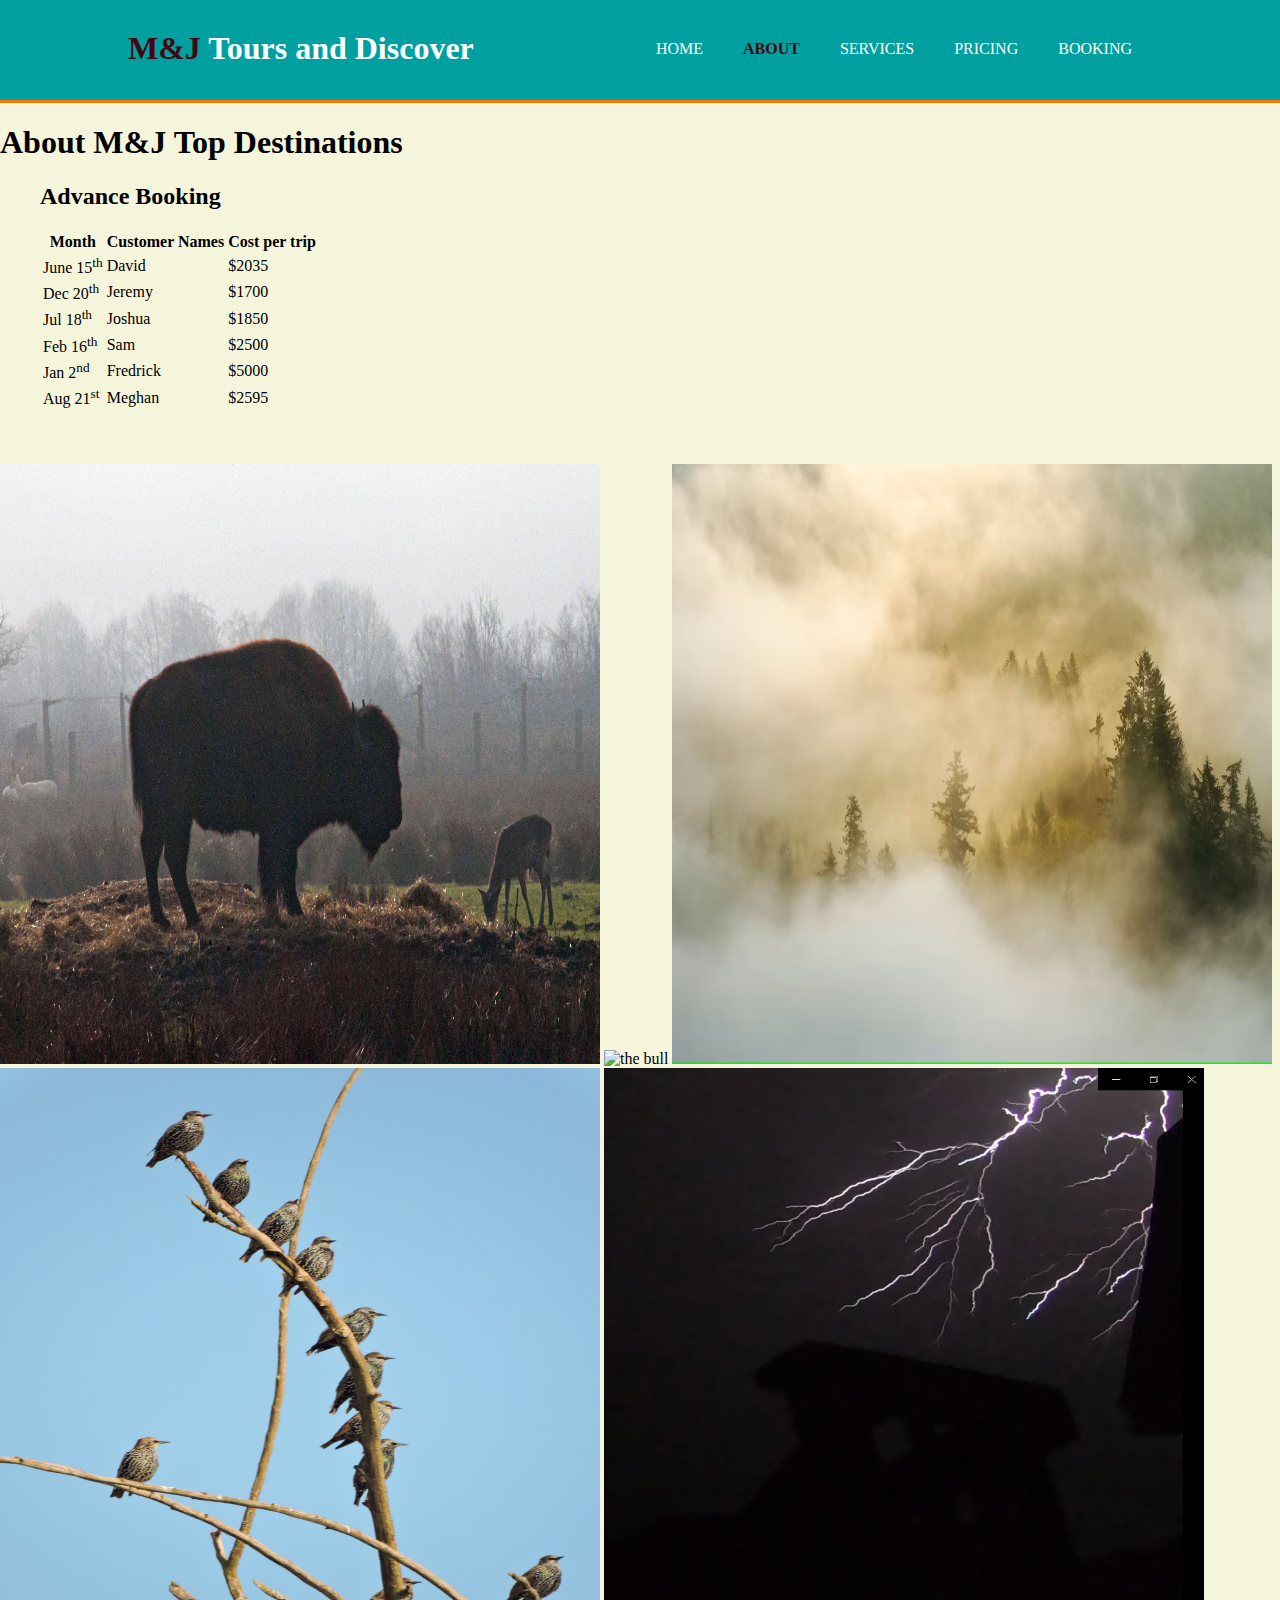
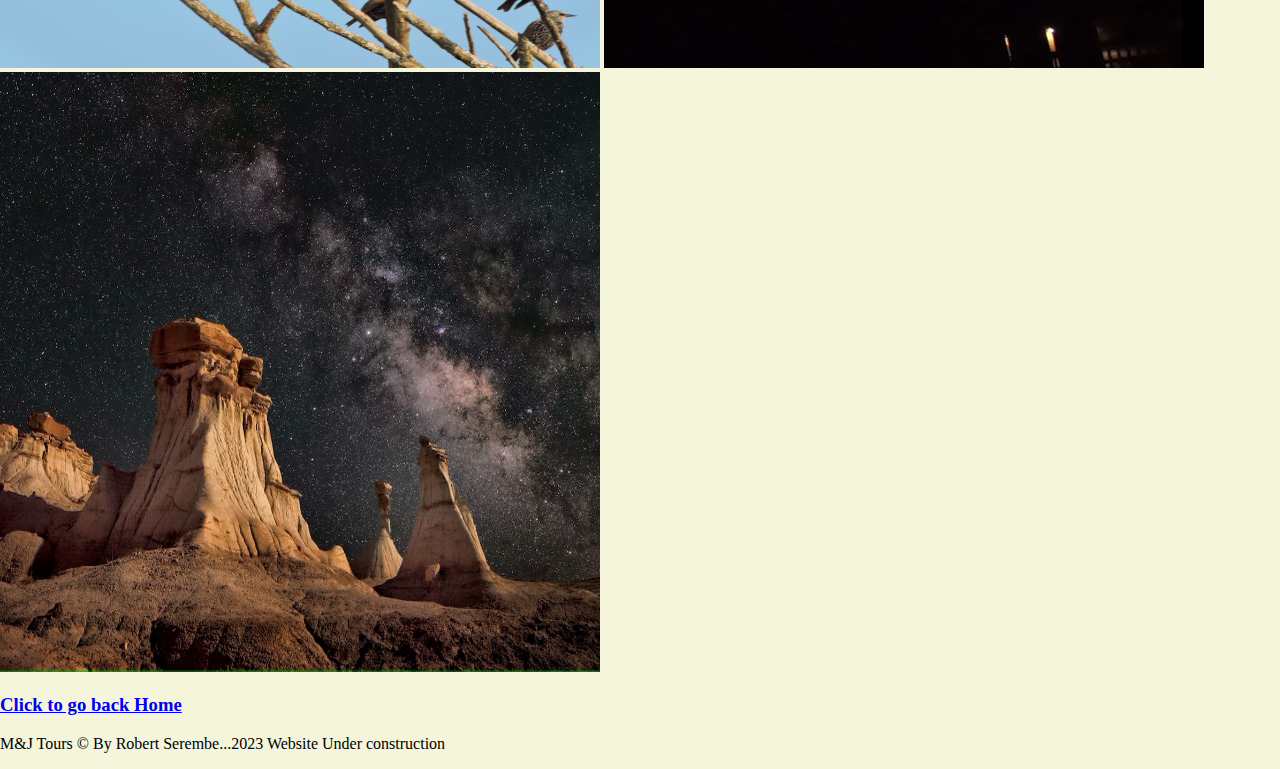
==== about.html @ 99696028 "Checking if my code is correct" ====
<!DOCTYPE html>
<html lang="en">

<head>
    <meta charset="UTF-8">
    <meta http-equiv="X-UA-Compatible" content="IE=edge">
    <meta name="viewport" content="width=device-width, initial-scale=1.0">
    <title>About </title>
    <link rel="stylesheet" href="styles.css">
    <link rel="stylesheet" href="styles.css">
    <link rel="icon" type="images/png" href="images/mj.png">
   
</head>

<body>
    <header>
        <div class="container">
            <div id="page">
                <h1><span class=" highlight">M&J</span> Tours and Discover</h1>
            </div>
            <nav>
                <ul>
                    <li><a href="index.html">Home</a></li>
                    <li class="current"><a href="about.html">About</a></li>
                    <li><a href="Services.html">Services</a></li>
                    <li><a href="Pricing.html">Pricing</a></li>
                    <li><a href=" Book With US">Booking</a></li>
                </ul>
            </nav>
        </div>
    </header>

    
    <section>

        <h1>About M&J Top Destinations </h1>
        <figure>
            <figcaption>
                <h2>Advance Booking</h2>
            </figcaption>
            <table>

                <thead>
                    <tr>
                        <th>Month</th>
                        <th>Customer Names</th>

                        <th>Cost per trip</th>
                    </tr>
                </thead>

                <tbody>
                    <tr>
                        <td>June 15<sup>th</sup></td>
                        <td>David </td>
                        <td class="cost">&#36;2035</td>
                    </tr>
                    <tr class="line">
                        <td>Dec 20<sup>th</sup></td>
                        <td>Jeremy</td>
                        <td class="cost">&#36;1700</td>
                    </tr>
                    <tr>

                        <td>Jul 18<sup>th</sup></td>
                        <td>Joshua</td>
                        <td class="cost">&#36;1850</td>
                    </tr>
                    <tr>
                        <td>Feb 16<sup>th</sup></td>
                        <td>Sam </td>
                        <td class="cost">&#36;2500</td>
                    </tr>
                    <tr>
                        <td>Jan 2<sup>nd</sup> </td>
                        <td>Fredrick</td>
                        <td class="cost">&#36;5000</td>
                    </tr>
                    <tr class="line">
                        <td>Aug 21<sup>st</sup> </td>
                        <td>Meghan</td>
                        <td class="cost">&#36;2595</td>
                    </tr>
                </tbody>
            </table>
        </figure>
    </section>


    <br>
    <br><img src="images/bull.jpg" alt="the bull" width="600" height="600">
    <img src="images/got.jpg" alt="the bull" width="600" height="600">
    <img src="images/clouds.jpg.jpg" alt="the bull" width="600" height="600"><br>
    <img src="images/birds.jpg" alt="the bull" width="600" height="600">
    <img src="images/lightning 19.JPG" alt="the bull" width="600" height="600">
    <img src="images/mt.jpg" alt="the bull" width="600" height="600">
    <footer>
        <h3><a href="index.html">Click to go back Home</a></h3>
        <p>M&J Tours &copy; By Robert Serembe...2023 Website Under construction</p>
    </footer>
</body>

</html>
---- styles.css ----
body {

    font: 15px/1, 5 Arial, Helvetica, sans-serif;
    padding: 0;
    margin: 0;
    background-color: #F5F5DC;

}

.container {
    width: 80%;
    margin: auto;
    overflow: hidden;
}

ul {
    margin: 0;
    padding: 0;
}

.button_1 {
    height: 38px;
    background: #e8491d;
    border: 0;
    padding-left: 20;
    padding-right: 20;
    color: white;
}

.dark {
    padding: 15px;
    background: orange;
    color: #ffffff;
    margin-top: 10px;
    margin-bottom: 10px;

}

/**header*/
header {
    background: #00a0a0;
    color: white;
    padding-top: 30px;
    min-height: 70px;
    border-bottom: #ff7300 3px solid;

}

header a {
    color: white;
    text-decoration: none;
    text-transform: uppercase;
    font-size: 16px;
}

/*menu*/
header li {
    float: left;
    display: inline;
    padding: 0 20px 0 20px;
}

header #page {
    float: left;
}

header #page h1 {
    margin: 0;
}

header nav {
    float: right;
    margin-top: 10px;
}

header .highlight,
header .current a {
    color: rgb(66, 7, 17);
    font-weight: bold;
}

header a:hover {
    color: red;
    font-weight: bold;
}

#destiny {
    min-height: 400px;
    background: url("images/lake.jpg") no-repeat 0 -400px;
    text-align: center;
    color: white;
    line-height: 3em;
}

#destiny h1 {
    margin-top: 100px;
    font-size: 55px;
    margin-bottom: 10px;
    color: #ff7300;
}

#destiny p {
    font-size: 30px;
}

#tops {
    padding: 15px;
    color: #ffffff;
    background: #acacb6;
}

#tops h1 {
    float: left;
}

#tops form {
    float: right;
    margin-top: 15px;

}

#tops input [type="email"] {
    padding: 4px;
    height: 25px;
    width: 250px;
}

/***boxes*/
#boxes {
    margin-top: 20px;

}

#boxes .box {
    float: left;
    text-align: center;
    width: 30%;
    padding: 10px;
}

#boxes .box img {
    width: 90px;
}

/***aside sidebar***/
aside#sidebar {
    float: right;
    width: 30%;
    margin-top: 10px;
}

aside#sidebar .quote input,
aside#siderbar.qiote textarea {
    width: 90%;
    padding: 5px;
}

/**fixing the sidebar*/
article#main-col {
    float: left;
    width: 65%;
}

/****sidebar submit*/
ul#services li {
    list-style: none;
    padding: 20px;
    border: #cccccc solid 1px;
    margin-bottom: 5px;
    background: #e6e6e6;
}


/***media queries*/
@media(max-width: 768px) {

    header #page,
    header nav,
    header nav li,
    #tops h1,
    #tops form,
    #boxes.box,
    article#main-col,
    aside#sidebar {
        float: none;
        text-align: center;
        width: 100%;
    }

    header {
        padding-bottom: 20px;
    }

    #destiny h1 {
        margin-top: 40px;
    }

    #tops button,
    .quote button {
        display: block;
        width: 100%;
    }

    #tops form input[type="email"],
    .quote input textarea {

        width: 100%;
        margin: 5px;
    }

       /* the styles for the elements */
    * {
        margin: 0;
        padding:0;
    }

    html {
        background-color: white;
    }

    body {
        font-family: Arial, Helvetica, sans-serif;
        font-size: 100%;
        width: 800px;
        margin: 0 auto;
        border: 3px solid #800000;
        background-color: #fffded;
    }

    a:focus,
    a:hover {
        font-style: italic;
    }

    /* the styles for the header */
    header {
        padding: 1.5em 0 2em 0;
        border-bottom: 3px solid #931420;
        background-image: -moz-linear-gradient(30deg, #f6bb73 0%, #f6bb73 30%, white 50%, #f6bb73 80%, #f6bb73 100%);
        background-image: -webkit-linear-gradient(30deg, #f6bb73 0%, #fffded 30%, white 50%, #fffded 80%, #f6bb73 100%);
        background-image: -o-linear-gradient(30deg, #f6bb73 0%, #fffded 30%, white 50%, #fffded 80%, #f6bb73 100%);
        background-image: linear-gradient(30deg, #f6bb73 0%, #fffded 30%, white 50%, #fffded 80%, #f6bb73 100%);
    }

    header h2 {
        font-size: 175%;
        color: #800000;
    }

    header h3 {
        font-size: 130%;
        font-style: italic;
    }

    header img {
        float: left;
        padding: 0 30px;
    }

    .shadow {
        text-shadow: 2px 2px 2px #800000;
    }

    /* the styles for the form */
    fieldset {

        margin-bottom: 0.5em;
        padding: .5em 1em;
    }

    legend {
        color: #000000;
        font-weight: bold;
        font-size: 85%;
        margin-bottom: .5em;
    }

    label {
        float: left;
        width: 12em;
        text-align: right;
    }

    label,
    input,
    select {
        font-size: 90%;
    }

    input,
    select {
        width: 15em;
        margin-left: .5em;
        margin-bottom: .5em;
    }

    input:required,
    input[required] {
        border: 2px solid #800000;
    }

    input:valid {
        border: 1px solid black;
    }

    input:invalid {
        border: 2px solid #800000;
        box-shadow: none;
    }

    #payment-method label {
        float: none;
    }

    #payment-method input {
        width: auto;
        margin-left: 3em;
    }

    #exp-month {
        width: 7em;
    }

    #exp-year {
        width: 5em;
    }

    br {
        clear: both;
    }

    #buttons input {
        width: 10em;
    }

    /* the styles for the navigation menu */
    #nav_menu ul {
        list-style-type: none;
        margin: 0;
        padding: 0;
        position: relative;
    }

    #nav_menu ul li {
        float: left;
    }

    #nav_menu ul li a {
        display: block;
        width: 160px;
        text-align: center;
        padding: 1em 0;
        text-decoration: none;
        background-color: #800000;
        color: white;
        font-weight: bold;
    }

    #nav_menu a.current {
        color: yellow;
    }

    #nav_menu ul ul {
        display: none;
        position: absolute;
        top: 100%;
    }

    #nav_menu ul ul li {
        float: none;
    }

    #nav_menu ul li:hover>ul {
        display: block;
    }

    #nav_menu>ul::after {
        content: "";
        clear: both;
        display: block;
    }

    /* the styles for the main content */
    main {
        clear: left;
    }

    /* the styles for the section */
    section {
        width: 525px;
        float: right;
        padding: 0 20px 20px 20px;
    }

    section h1 {
        font-size: 150%;
        color: #800000;
        padding: .5em 0 .25em 0;
        margin: 0;
    }

    /* the styles for the aside */
    aside {
        width: 215px;
        float: right;
        padding: 0 0 20px 20px;
    }

    aside h2 {
        color: #800000;
        font-size: 130%;
        padding: .5em 0 .25em 0;
    }

    aside h3 {
        font-size: 105%;
        padding-bottom: .25em;
    }

    aside img {
        padding-bottom: 1em;
    }

    /* the styles for the footer */
    footer {
        background-color: #931420;
        clear: both;
    }

    footer p {
        text-align: center;
        color: white;
        padding: 1em 0;
    }



    footer {
        padding: 20px;
        margin-top: 20px;
        color: #ffffff;
        background-color: black;
        text-align: center;
    }
    * the styles for the form */
fieldset {

    margin-bottom: 0.5em;
    padding: .5em 1em;
}

legend {
    color: #000000;
    font-weight: bold;
    font-size: 85%;
    margin-bottom: .5em;
}

label {
    float: left;
    width: 12em;
    text-align: right;
}

label,
input,
select {
    font-size: 90%;
}

input,
select {
    width: 15em;
    margin-left: .5em;
    margin-bottom: .5em;
}

input:required,
input[required] {
    border: 2px solid #800000;
}

input:valid {
    border: 1px solid black;
}

input:invalid {
    border: 2px solid #800000;
    box-shadow: none;
}

#payment-method label {
    float: none;
}

#payment-method input {
    width: auto;
    margin-left: 3em;
}

#exp-month {
    width: 7em;
}

#exp-year {
    width: 5em;
}

br {
    clear: both;
}

#buttons input {
    width: 10em;
}

}
---- styles.css ----
body {

    font: 15px/1, 5 Arial, Helvetica, sans-serif;
    padding: 0;
    margin: 0;
    background-color: #F5F5DC;

}

.container {
    width: 80%;
    margin: auto;
    overflow: hidden;
}

ul {
    margin: 0;
    padding: 0;
}

.button_1 {
    height: 38px;
    background: #e8491d;
    border: 0;
    padding-left: 20;
    padding-right: 20;
    color: white;
}

.dark {
    padding: 15px;
    background: orange;
    color: #ffffff;
    margin-top: 10px;
    margin-bottom: 10px;

}

/**header*/
header {
    background: #00a0a0;
    color: white;
    padding-top: 30px;
    min-height: 70px;
    border-bottom: #ff7300 3px solid;

}

header a {
    color: white;
    text-decoration: none;
    text-transform: uppercase;
    font-size: 16px;
}

/*menu*/
header li {
    float: left;
    display: inline;
    padding: 0 20px 0 20px;
}

header #page {
    float: left;
}

header #page h1 {
    margin: 0;
}

header nav {
    float: right;
    margin-top: 10px;
}

header .highlight,
header .current a {
    color: rgb(66, 7, 17);
    font-weight: bold;
}

header a:hover {
    color: red;
    font-weight: bold;
}

#destiny {
    min-height: 400px;
    background: url("images/lake.jpg") no-repeat 0 -400px;
    text-align: center;
    color: white;
    line-height: 3em;
}

#destiny h1 {
    margin-top: 100px;
    font-size: 55px;
    margin-bottom: 10px;
    color: #ff7300;
}

#destiny p {
    font-size: 30px;
}

#tops {
    padding: 15px;
    color: #ffffff;
    background: #acacb6;
}

#tops h1 {
    float: left;
}

#tops form {
    float: right;
    margin-top: 15px;

}

#tops input [type="email"] {
    padding: 4px;
    height: 25px;
    width: 250px;
}

/***boxes*/
#boxes {
    margin-top: 20px;

}

#boxes .box {
    float: left;
    text-align: center;
    width: 30%;
    padding: 10px;
}

#boxes .box img {
    width: 90px;
}

/***aside sidebar***/
aside#sidebar {
    float: right;
    width: 30%;
    margin-top: 10px;
}

aside#sidebar .quote input,
aside#siderbar.qiote textarea {
    width: 90%;
    padding: 5px;
}

/**fixing the sidebar*/
article#main-col {
    float: left;
    width: 65%;
}

/****sidebar submit*/
ul#services li {
    list-style: none;
    padding: 20px;
    border: #cccccc solid 1px;
    margin-bottom: 5px;
    background: #e6e6e6;
}


/***media queries*/
@media(max-width: 768px) {

    header #page,
    header nav,
    header nav li,
    #tops h1,
    #tops form,
    #boxes.box,
    article#main-col,
    aside#sidebar {
        float: none;
        text-align: center;
        width: 100%;
    }

    header {
        padding-bottom: 20px;
    }

    #destiny h1 {
        margin-top: 40px;
    }

    #tops button,
    .quote button {
        display: block;
        width: 100%;
    }

    #tops form input[type="email"],
    .quote input textarea {

        width: 100%;
        margin: 5px;
    }

       /* the styles for the elements */
    * {
        margin: 0;
        padding:0;
    }

    html {
        background-color: white;
    }

    body {
        font-family: Arial, Helvetica, sans-serif;
        font-size: 100%;
        width: 800px;
        margin: 0 auto;
        border: 3px solid #800000;
        background-color: #fffded;
    }

    a:focus,
    a:hover {
        font-style: italic;
    }

    /* the styles for the header */
    header {
        padding: 1.5em 0 2em 0;
        border-bottom: 3px solid #931420;
        background-image: -moz-linear-gradient(30deg, #f6bb73 0%, #f6bb73 30%, white 50%, #f6bb73 80%, #f6bb73 100%);
        background-image: -webkit-linear-gradient(30deg, #f6bb73 0%, #fffded 30%, white 50%, #fffded 80%, #f6bb73 100%);
        background-image: -o-linear-gradient(30deg, #f6bb73 0%, #fffded 30%, white 50%, #fffded 80%, #f6bb73 100%);
        background-image: linear-gradient(30deg, #f6bb73 0%, #fffded 30%, white 50%, #fffded 80%, #f6bb73 100%);
    }

    header h2 {
        font-size: 175%;
        color: #800000;
    }

    header h3 {
        font-size: 130%;
        font-style: italic;
    }

    header img {
        float: left;
        padding: 0 30px;
    }

    .shadow {
        text-shadow: 2px 2px 2px #800000;
    }

    /* the styles for the form */
    fieldset {

        margin-bottom: 0.5em;
        padding: .5em 1em;
    }

    legend {
        color: #000000;
        font-weight: bold;
        font-size: 85%;
        margin-bottom: .5em;
    }

    label {
        float: left;
        width: 12em;
        text-align: right;
    }

    label,
    input,
    select {
        font-size: 90%;
    }

    input,
    select {
        width: 15em;
        margin-left: .5em;
        margin-bottom: .5em;
    }

    input:required,
    input[required] {
        border: 2px solid #800000;
    }

    input:valid {
        border: 1px solid black;
    }

    input:invalid {
        border: 2px solid #800000;
        box-shadow: none;
    }

    #payment-method label {
        float: none;
    }

    #payment-method input {
        width: auto;
        margin-left: 3em;
    }

    #exp-month {
        width: 7em;
    }

    #exp-year {
        width: 5em;
    }

    br {
        clear: both;
    }

    #buttons input {
        width: 10em;
    }

    /* the styles for the navigation menu */
    #nav_menu ul {
        list-style-type: none;
        margin: 0;
        padding: 0;
        position: relative;
    }

    #nav_menu ul li {
        float: left;
    }

    #nav_menu ul li a {
        display: block;
        width: 160px;
        text-align: center;
        padding: 1em 0;
        text-decoration: none;
        background-color: #800000;
        color: white;
        font-weight: bold;
    }

    #nav_menu a.current {
        color: yellow;
    }

    #nav_menu ul ul {
        display: none;
        position: absolute;
        top: 100%;
    }

    #nav_menu ul ul li {
        float: none;
    }

    #nav_menu ul li:hover>ul {
        display: block;
    }

    #nav_menu>ul::after {
        content: "";
        clear: both;
        display: block;
    }

    /* the styles for the main content */
    main {
        clear: left;
    }

    /* the styles for the section */
    section {
        width: 525px;
        float: right;
        padding: 0 20px 20px 20px;
    }

    section h1 {
        font-size: 150%;
        color: #800000;
        padding: .5em 0 .25em 0;
        margin: 0;
    }

    /* the styles for the aside */
    aside {
        width: 215px;
        float: right;
        padding: 0 0 20px 20px;
    }

    aside h2 {
        color: #800000;
        font-size: 130%;
        padding: .5em 0 .25em 0;
    }

    aside h3 {
        font-size: 105%;
        padding-bottom: .25em;
    }

    aside img {
        padding-bottom: 1em;
    }

    /* the styles for the footer */
    footer {
        background-color: #931420;
        clear: both;
    }

    footer p {
        text-align: center;
        color: white;
        padding: 1em 0;
    }



    footer {
        padding: 20px;
        margin-top: 20px;
        color: #ffffff;
        background-color: black;
        text-align: center;
    }
    * the styles for the form */
fieldset {

    margin-bottom: 0.5em;
    padding: .5em 1em;
}

legend {
    color: #000000;
    font-weight: bold;
    font-size: 85%;
    margin-bottom: .5em;
}

label {
    float: left;
    width: 12em;
    text-align: right;
}

label,
input,
select {
    font-size: 90%;
}

input,
select {
    width: 15em;
    margin-left: .5em;
    margin-bottom: .5em;
}

input:required,
input[required] {
    border: 2px solid #800000;
}

input:valid {
    border: 1px solid black;
}

input:invalid {
    border: 2px solid #800000;
    box-shadow: none;
}

#payment-method label {
    float: none;
}

#payment-method input {
    width: auto;
    margin-left: 3em;
}

#exp-month {
    width: 7em;
}

#exp-year {
    width: 5em;
}

br {
    clear: both;
}

#buttons input {
    width: 10em;
}

}
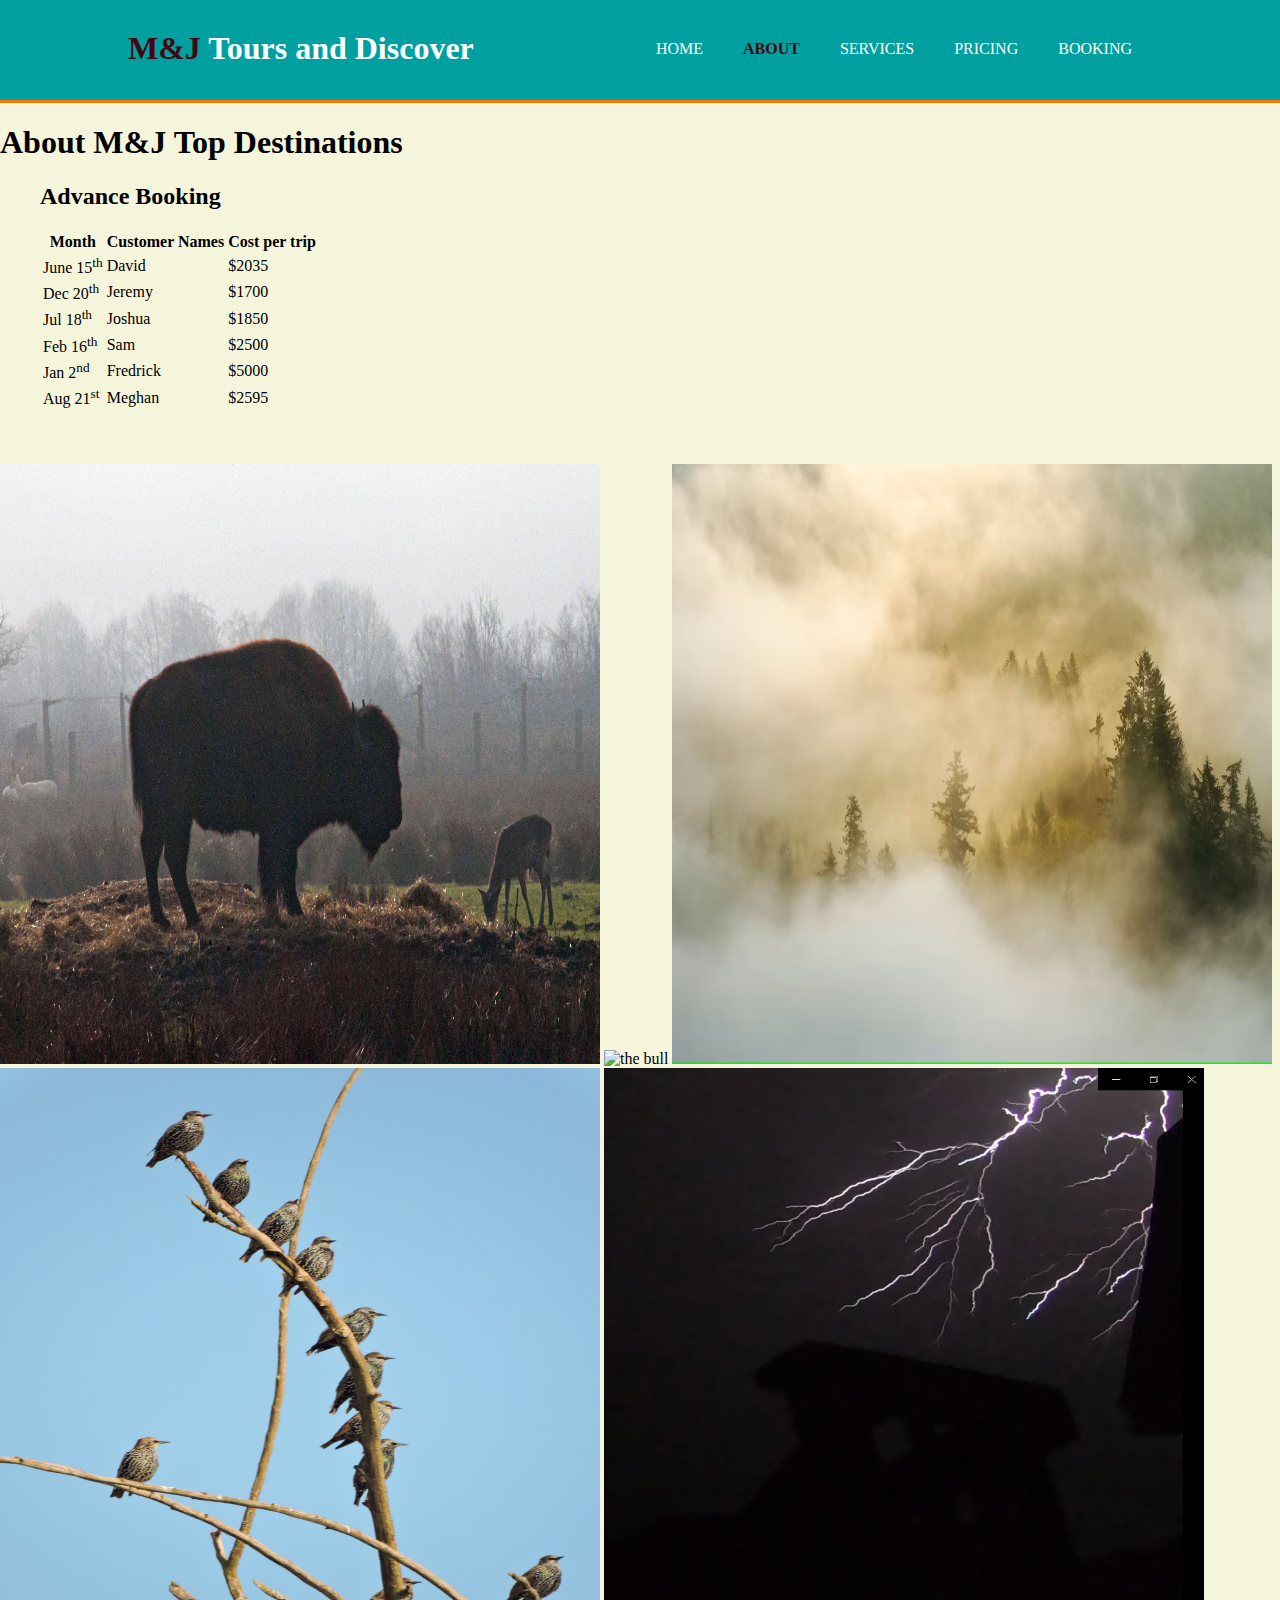
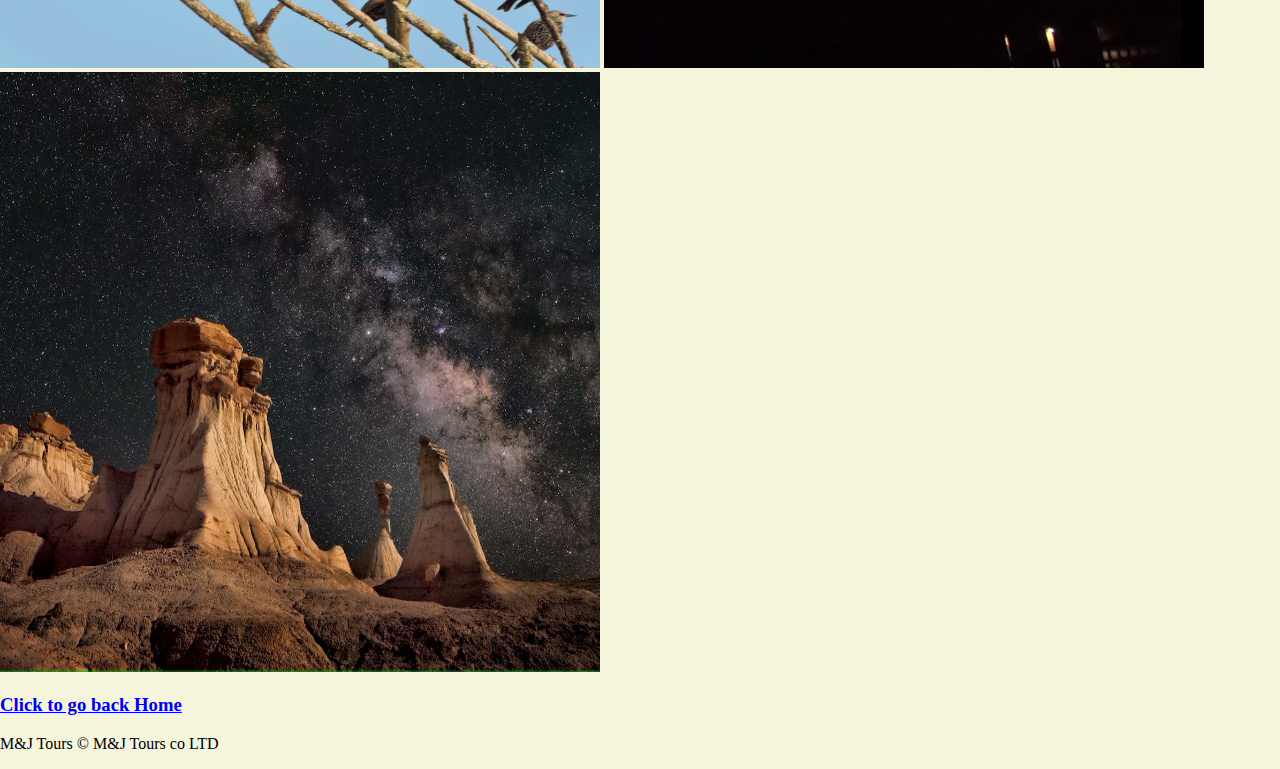
==== commit 9e3bffd8: "updates" ====
--- a/about.html
+++ b/about.html
@@ -96,7 +96,7 @@
     <img src="images/mt.jpg" alt="the bull" width="600" height="600">
     <footer>
         <h3><a href="index.html">Click to go back Home</a></h3>
-        <p>M&J Tours &copy; By Robert Serembe...2023 Website Under construction</p>
+        <p>M&J Tours &copy; M&J Tours co LTD</p>
     </footer>
 </body>
 
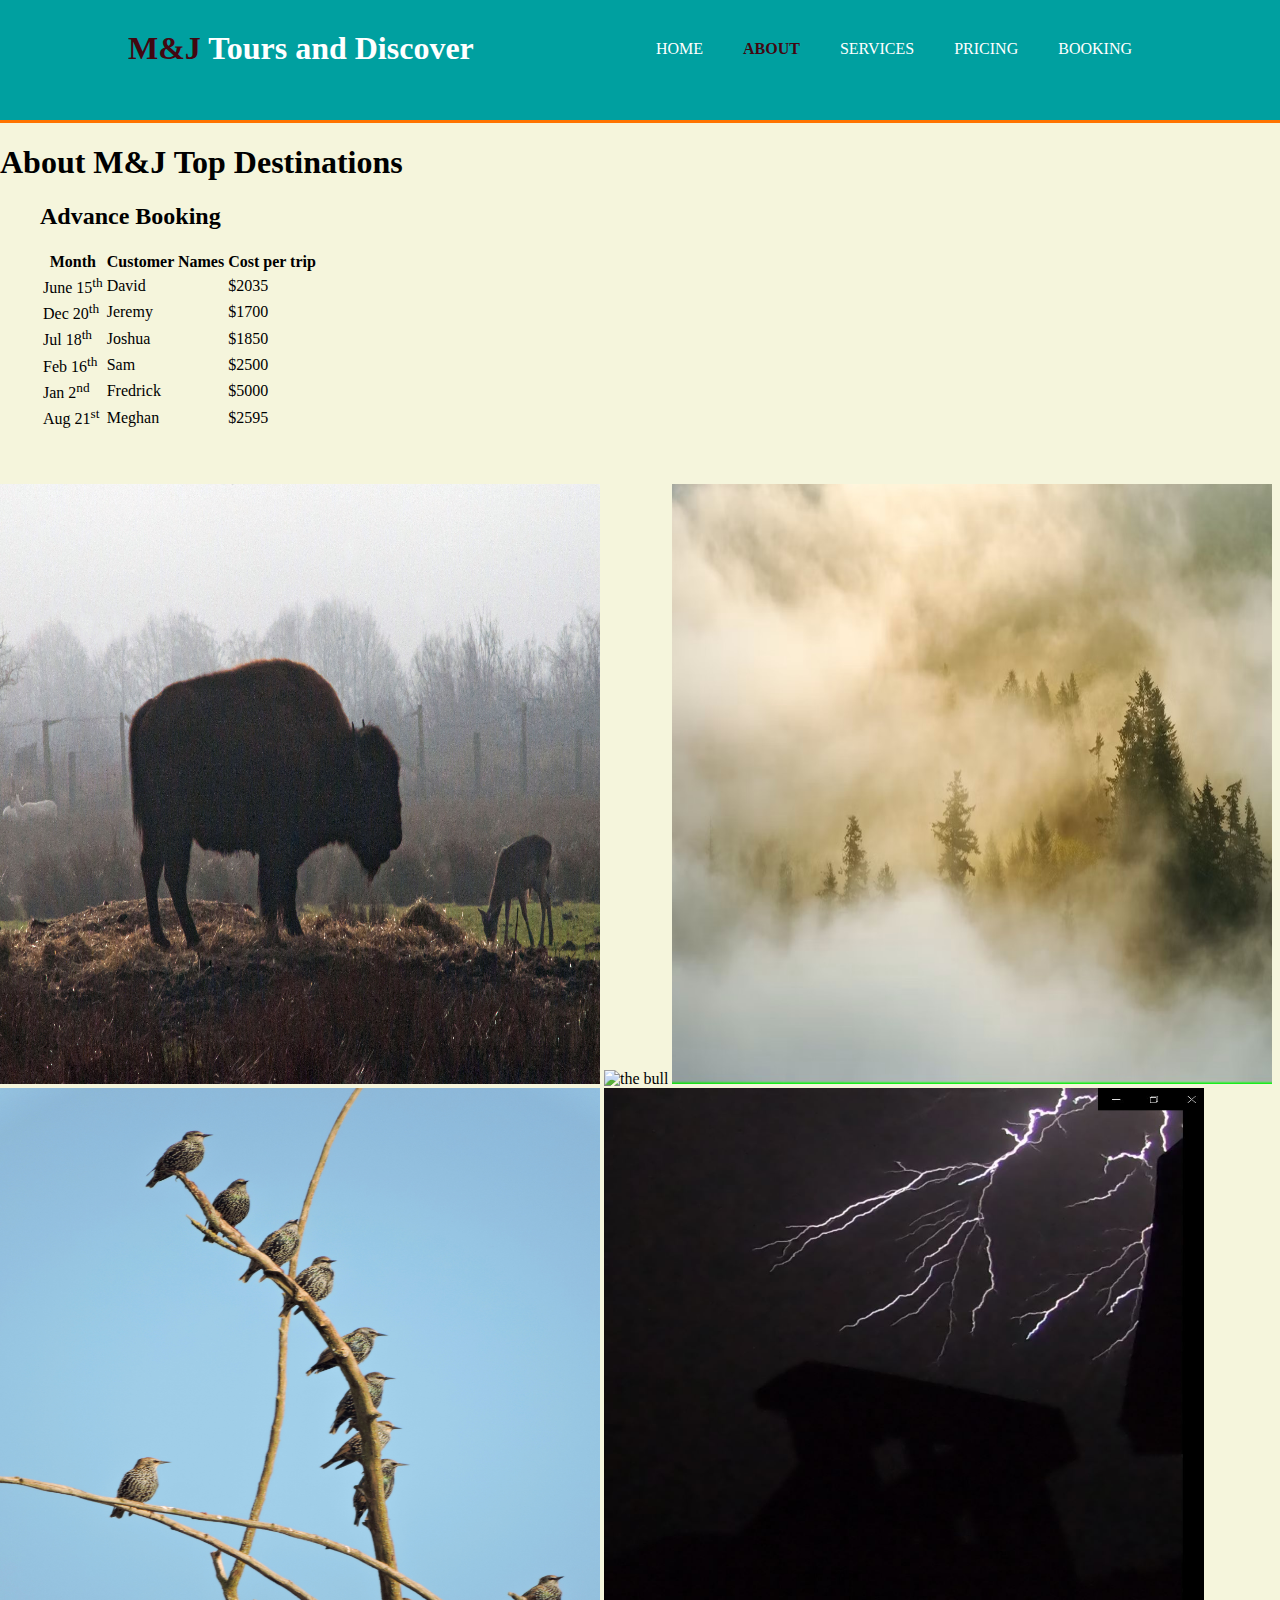
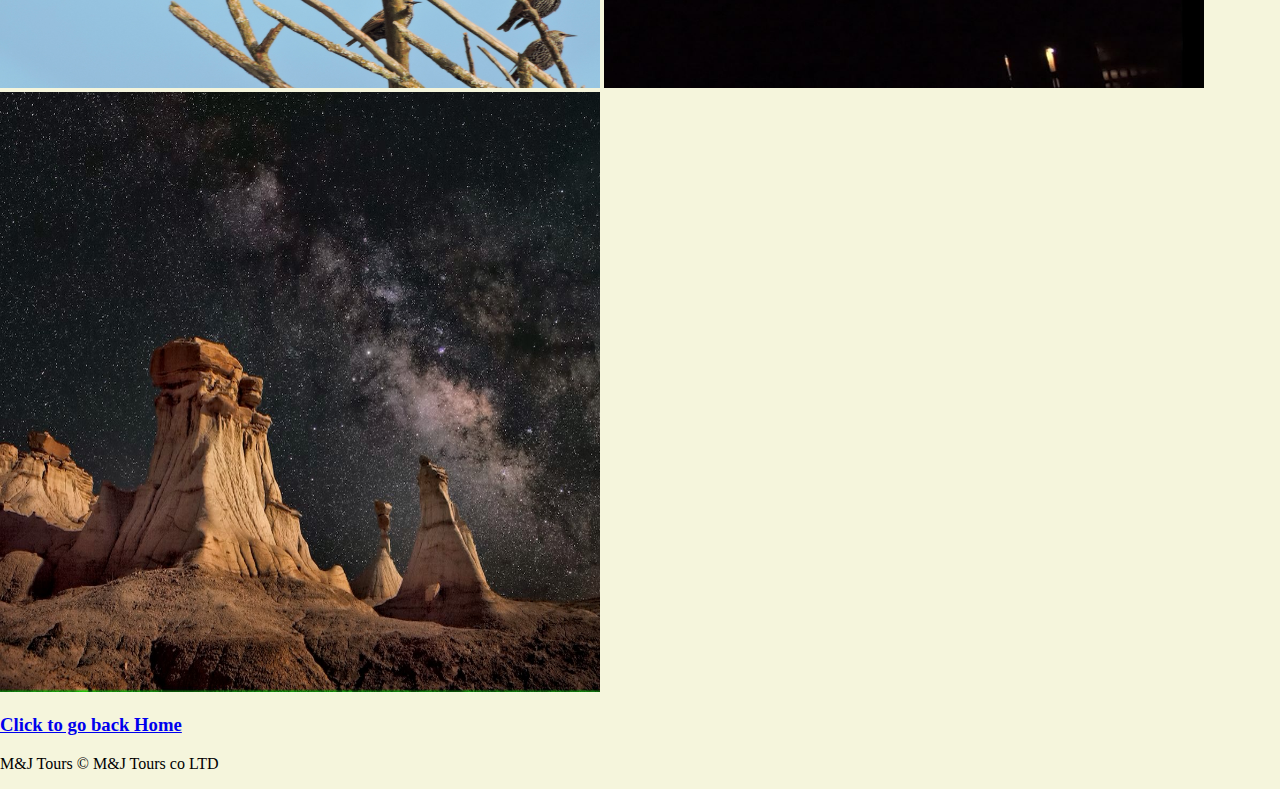
==== commit e6a0762a: "updates" ====
--- a/about.html
+++ b/about.html
@@ -24,7 +24,7 @@
                     <li class="current"><a href="about.html">About</a></li>
                     <li><a href="Services.html">Services</a></li>
                     <li><a href="Pricing.html">Pricing</a></li>
-                    <li><a href=" Book With US">Booking</a></li>
+                    <li><a href="Booking.html">Booking</a></li>
                 </ul>
             </nav>
         </div>
--- a/styles.css
+++ b/styles.css
@@ -39,15 +39,19 @@
 /**header*/
 header {
     background: #00a0a0;
-    color: white;
+    color: #ffffff;
     padding-top: 30px;
+    padding-bottom: 20px;
     min-height: 70px;
     border-bottom: #ff7300 3px solid;
+    header 
+        
+    
 
 }
 
 header a {
-    color: white;
+    color: #ffffff;
     text-decoration: none;
     text-transform: uppercase;
     font-size: 16px;
@@ -80,7 +84,7 @@
 }
 
 header a:hover {
-    color: red;
+    color: #ff0000;
     font-weight: bold;
 }
 
@@ -88,7 +92,7 @@
     min-height: 400px;
     background: url("images/lake.jpg") no-repeat 0 -400px;
     text-align: center;
-    color: white;
+    color: #ffffff;
     line-height: 3em;
 }
 
@@ -187,9 +191,7 @@
         width: 100%;
     }
 
-    header {
-        padding-bottom: 20px;
-    }
+    
 
     #destiny h1 {
         margin-top: 40px;
@@ -215,7 +217,7 @@
     }
 
     html {
-        background-color: white;
+        background-color: #ffffff;
     }
 
     body {
@@ -233,15 +235,7 @@
     }
 
     /* the styles for the header */
-    header {
-        padding: 1.5em 0 2em 0;
-        border-bottom: 3px solid #931420;
-        background-image: -moz-linear-gradient(30deg, #f6bb73 0%, #f6bb73 30%, white 50%, #f6bb73 80%, #f6bb73 100%);
-        background-image: -webkit-linear-gradient(30deg, #f6bb73 0%, #fffded 30%, white 50%, #fffded 80%, #f6bb73 100%);
-        background-image: -o-linear-gradient(30deg, #f6bb73 0%, #fffded 30%, white 50%, #fffded 80%, #f6bb73 100%);
-        background-image: linear-gradient(30deg, #f6bb73 0%, #fffded 30%, white 50%, #fffded 80%, #f6bb73 100%);
-    }
-
+  
     header h2 {
         font-size: 175%;
         color: #800000;
--- a/styles.css
+++ b/styles.css
@@ -39,15 +39,19 @@
 /**header*/
 header {
     background: #00a0a0;
-    color: white;
+    color: #ffffff;
     padding-top: 30px;
+    padding-bottom: 20px;
     min-height: 70px;
     border-bottom: #ff7300 3px solid;
+    header 
+        
+    
 
 }
 
 header a {
-    color: white;
+    color: #ffffff;
     text-decoration: none;
     text-transform: uppercase;
     font-size: 16px;
@@ -80,7 +84,7 @@
 }
 
 header a:hover {
-    color: red;
+    color: #ff0000;
     font-weight: bold;
 }
 
@@ -88,7 +92,7 @@
     min-height: 400px;
     background: url("images/lake.jpg") no-repeat 0 -400px;
     text-align: center;
-    color: white;
+    color: #ffffff;
     line-height: 3em;
 }
 
@@ -187,9 +191,7 @@
         width: 100%;
     }
 
-    header {
-        padding-bottom: 20px;
-    }
+    
 
     #destiny h1 {
         margin-top: 40px;
@@ -215,7 +217,7 @@
     }
 
     html {
-        background-color: white;
+        background-color: #ffffff;
     }
 
     body {
@@ -233,15 +235,7 @@
     }
 
     /* the styles for the header */
-    header {
-        padding: 1.5em 0 2em 0;
-        border-bottom: 3px solid #931420;
-        background-image: -moz-linear-gradient(30deg, #f6bb73 0%, #f6bb73 30%, white 50%, #f6bb73 80%, #f6bb73 100%);
-        background-image: -webkit-linear-gradient(30deg, #f6bb73 0%, #fffded 30%, white 50%, #fffded 80%, #f6bb73 100%);
-        background-image: -o-linear-gradient(30deg, #f6bb73 0%, #fffded 30%, white 50%, #fffded 80%, #f6bb73 100%);
-        background-image: linear-gradient(30deg, #f6bb73 0%, #fffded 30%, white 50%, #fffded 80%, #f6bb73 100%);
-    }
-
+  
     header h2 {
         font-size: 175%;
         color: #800000;
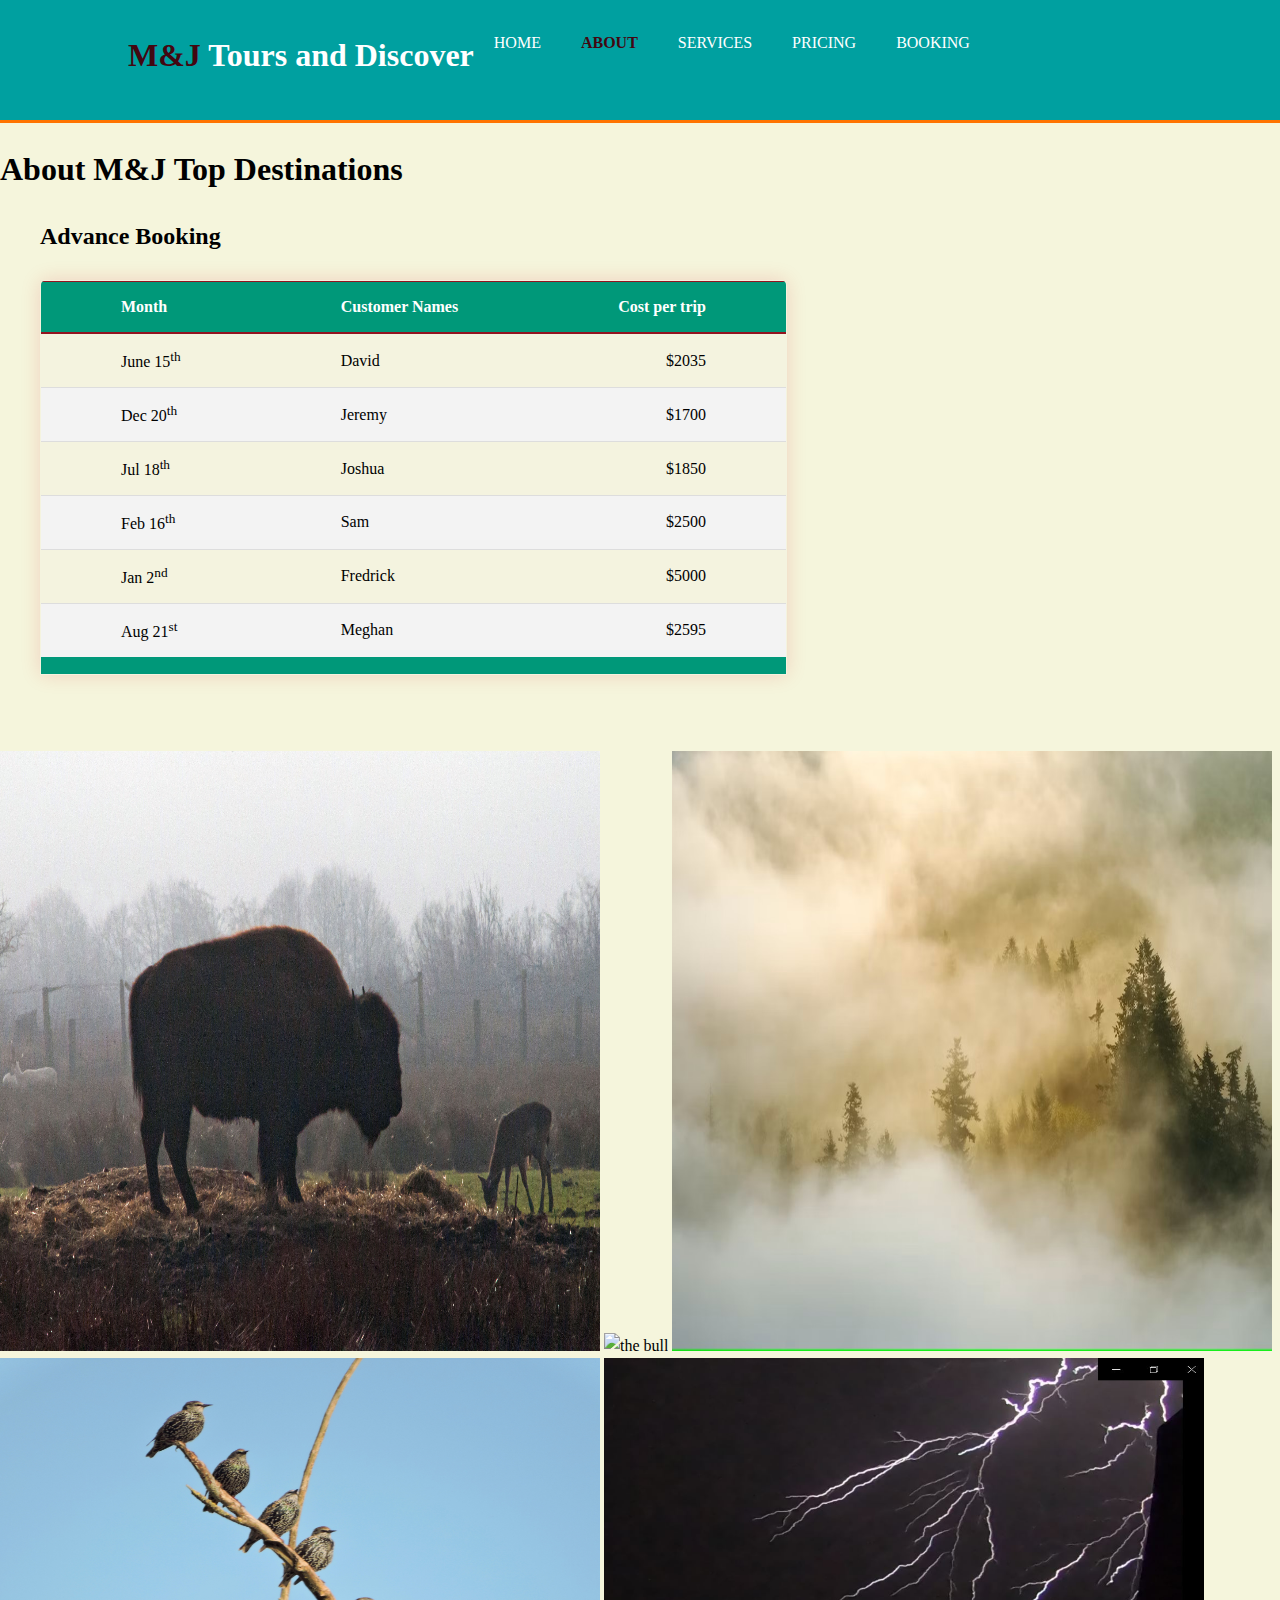
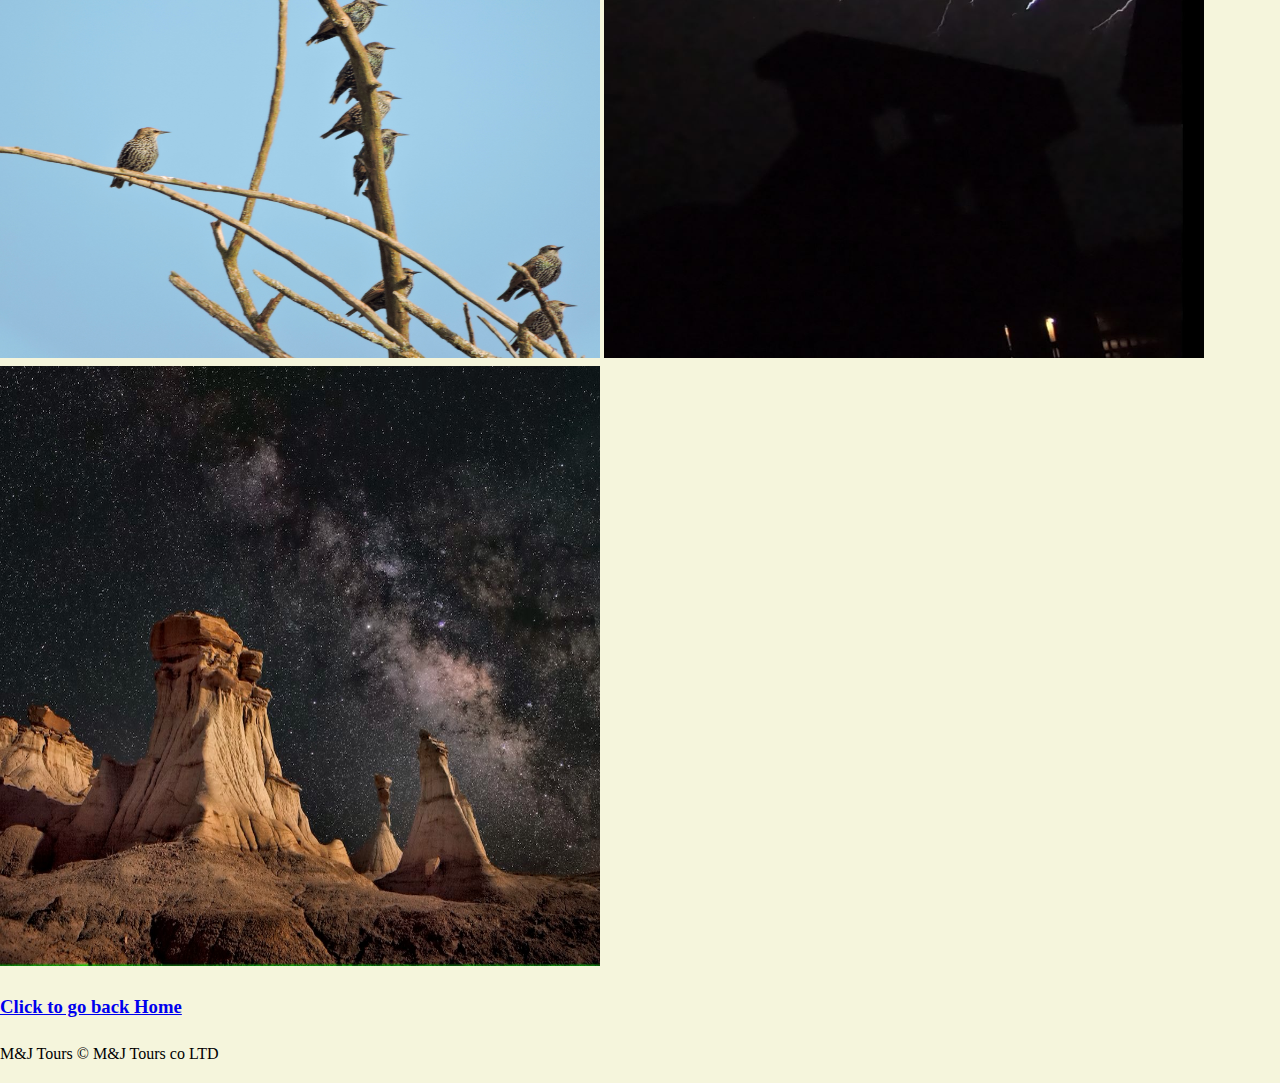
==== commit 0a356219: "table" ====
--- a/about.html
+++ b/about.html
@@ -7,7 +7,7 @@
     <meta name="viewport" content="width=device-width, initial-scale=1.0">
     <title>About </title>
     <link rel="stylesheet" href="styles.css">
-    <link rel="stylesheet" href="styles.css">
+    <link rel="stylesheet" href="styles1.css">
     <link rel="icon" type="images/png" href="images/mj.png">
    
 </head>
@@ -18,7 +18,7 @@
             <div id="page">
                 <h1><span class=" highlight">M&J</span> Tours and Discover</h1>
             </div>
-            <nav>
+            <div class="imag">
                 <ul>
                     <li><a href="index.html">Home</a></li>
                     <li class="current"><a href="about.html">About</a></li>
@@ -26,7 +26,7 @@
                     <li><a href="Pricing.html">Pricing</a></li>
                     <li><a href="Booking.html">Booking</a></li>
                 </ul>
-            </nav>
+            </div>
         </div>
     </header>
 
@@ -38,7 +38,7 @@
             <figcaption>
                 <h2>Advance Booking</h2>
             </figcaption>
-            <table>
+            <table class="content-table">
 
                 <thead>
                     <tr>
--- a/styles.css
+++ b/styles.css
@@ -4,13 +4,15 @@
     padding: 0;
     margin: 0;
     background-color: #F5F5DC;
+    line-height: 1.6;
 
 }
 
 .container {
     width: 80%;
-    margin: auto;
-    overflow: hidden;
+    margin: 0 auto;
+    overflow: auto;
+    padding: 0 40px;
 }
 
 ul {
@@ -38,7 +40,7 @@
 
 /**header*/
 header {
-    background: #00a0a0;
+    background: #00a0a0 ;
     color: #ffffff;
     padding-top: 30px;
     padding-bottom: 20px;
@@ -186,7 +188,7 @@
     #boxes.box,
     article#main-col,
     aside#sidebar {
-        float: none;
+        float:none;
         text-align: center;
         width: 100%;
     }
--- a/styles1.css
+++ b/styles1.css
@@ -0,0 +1,73 @@
+/* the styles for the Table */
+.content-table {
+    margin: 25px 0;
+    font-size: 0.9;
+    min-width: 400px;
+    border-collapse: collapse;
+    border-radius: 5px 5px 0 0;
+    box-shadow: 0 0 20px rgba(214, 11, 21, 0.15);
+    overflow: hidden;
+}
+
+.content-table thead tr {
+    background-color: #009879;
+    color: #ffffff;
+    text-align: left;
+    font-weight: bold;
+}
+
+.content-table th,
+.content-table td {
+    padding: 12px 80px;
+}
+
+.content-table tbody tr {
+    border-bottom: 1px solid #dddddd;
+}
+
+.content-table tbody tr:nth-of-type(even) {
+    background-color: #f3f3f3;
+}
+
+.content-table tbody tr:last-of-type {
+    border-bottom: 18px solid #009879;
+}
+
+
+table {
+    border: 1px solid #000000;
+    background-color: rgba(239, 235, 233, 0.195)
+}
+
+thead,
+tfoot {
+    border-bottom: solid #931420 2px;
+    border-top: solid #931420 2px;
+}
+
+.line {
+    border-bottom: solid #931420 2px;
+}
+
+th,
+td {
+    text-align: left;
+    padding: .3em .7em;
+}
+
+.cost {
+    text-align: right;
+}
+
+.right {
+    text-align: right;
+    font-weight: bold;
+}
+@media(max-width: 768px) {
+
+    table, .content-table
+    {
+        float:none;
+        text-align: center;
+        width: 100%;
+    }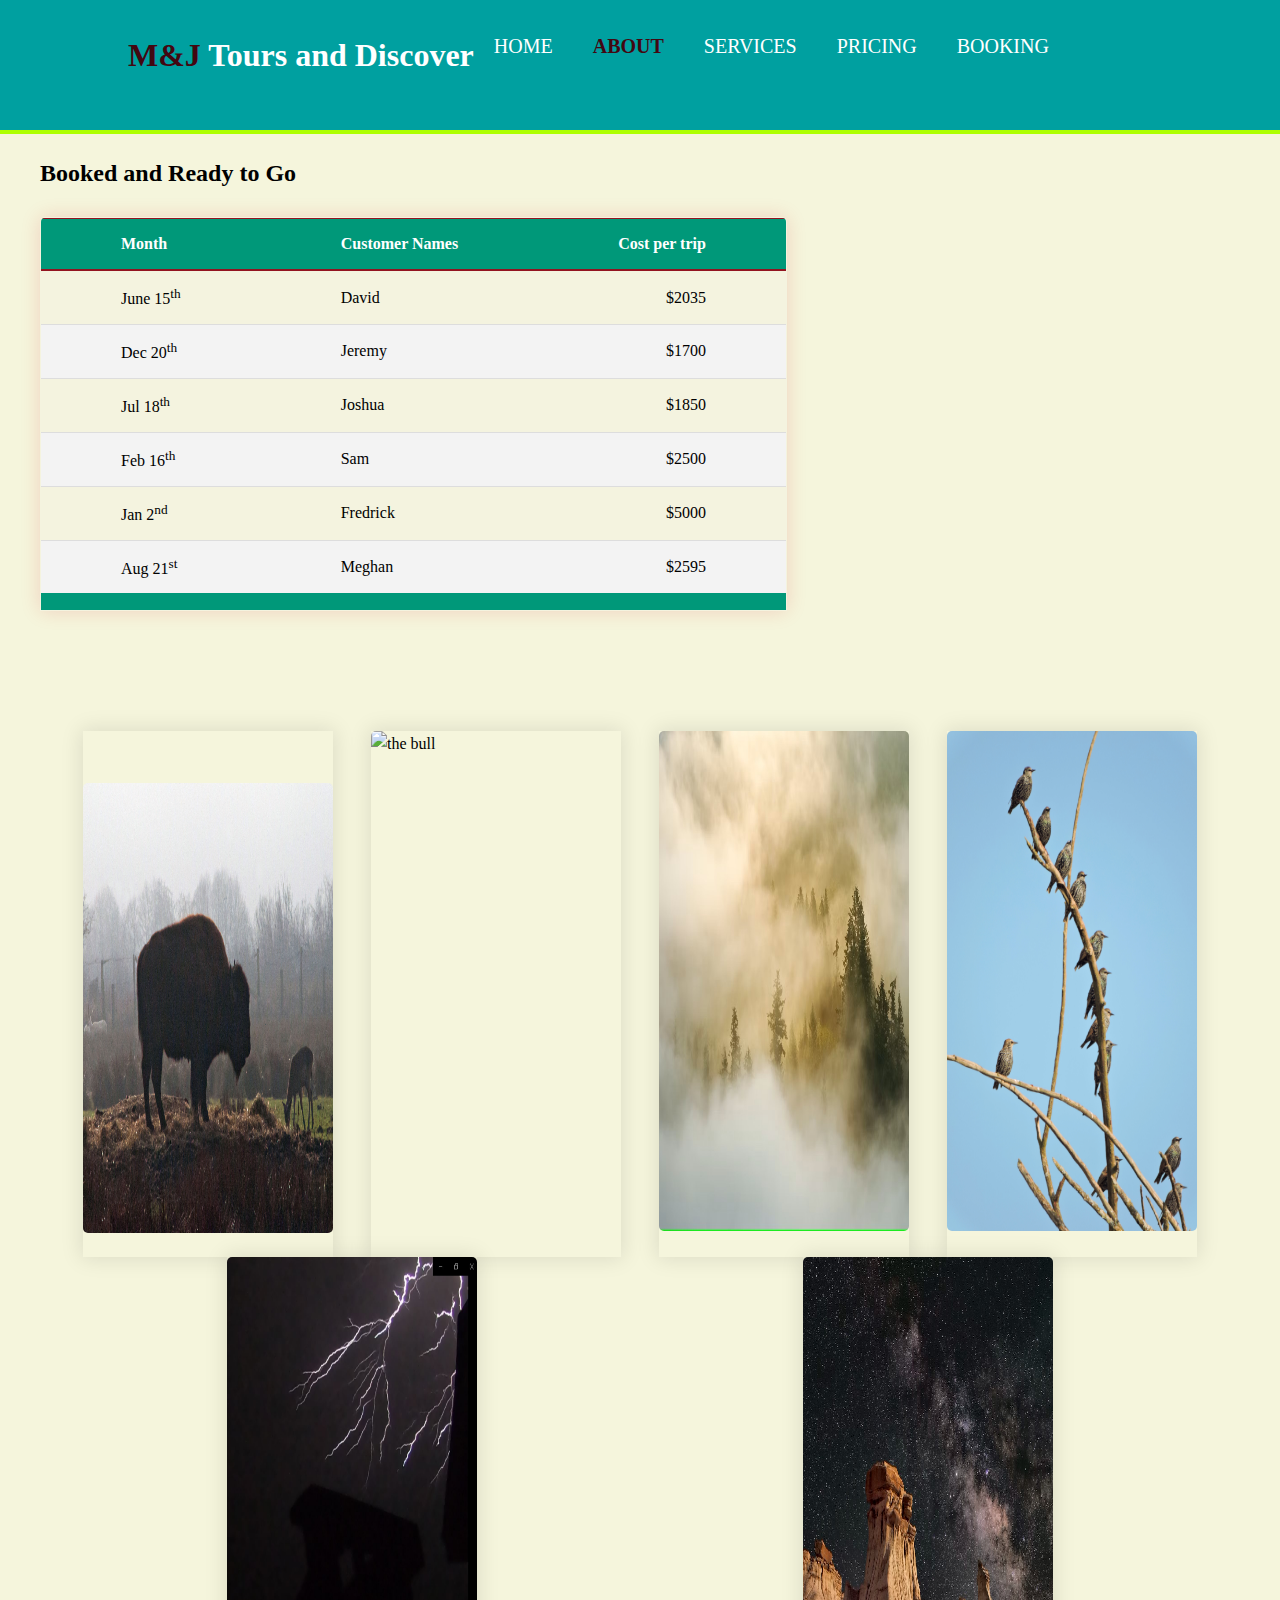
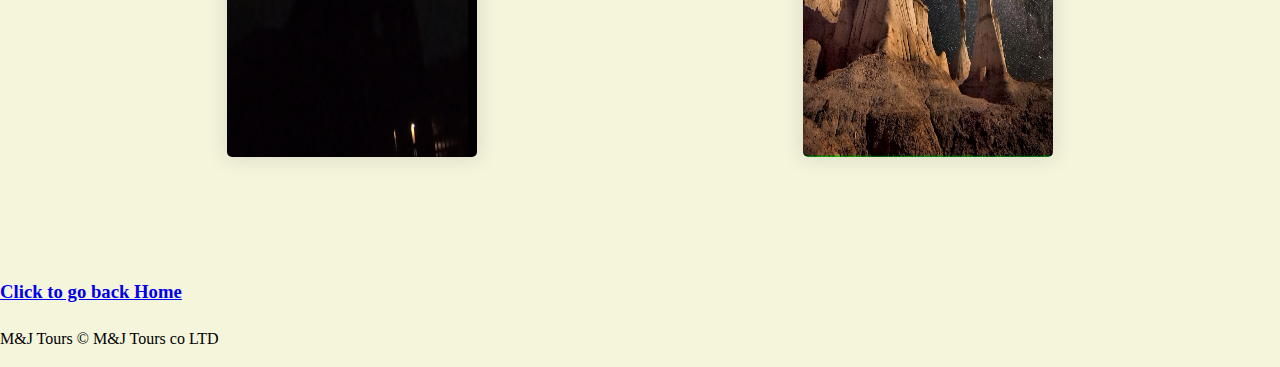
==== commit f5e987e2: "images style" ====
--- a/about.html
+++ b/about.html
@@ -9,7 +9,7 @@
     <link rel="stylesheet" href="styles.css">
     <link rel="stylesheet" href="styles1.css">
     <link rel="icon" type="images/png" href="images/mj.png">
-   
+
 </head>
 
 <body>
@@ -30,13 +30,12 @@
         </div>
     </header>
 
-    
+
     <section>
 
-        <h1>About M&J Top Destinations </h1>
         <figure>
             <figcaption>
-                <h2>Advance Booking</h2>
+                <h2>Booked and Ready to Go</h2>
             </figcaption>
             <table class="content-table">
 
@@ -85,15 +84,30 @@
             </table>
         </figure>
     </section>
+    
 
-
-    <br>
-    <br><img src="images/bull.jpg" alt="the bull" width="600" height="600">
-    <img src="images/got.jpg" alt="the bull" width="600" height="600">
-    <img src="images/clouds.jpg.jpg" alt="the bull" width="600" height="600"><br>
-    <img src="images/birds.jpg" alt="the bull" width="600" height="600">
-    <img src="images/lightning 19.JPG" alt="the bull" width="600" height="600">
-    <img src="images/mt.jpg" alt="the bull" width="600" height="600">
+    <div class="container_1">
+        
+        <div class="box1">
+            <br>
+            <br><img src="images/bull.jpg" alt="the bull" width="600" height="450">
+        </div>
+        <div class="box1">
+            <img src="images/got.jpg" alt="the bull" width="600" height="500">
+        </div>
+        <div class="box1">
+            <img src="images/clouds.jpg.jpg" alt="the bull" width="600" height="500"><br>
+        </div>
+        <div class="box1">
+            <img src="images/birds.jpg" alt="the bull" width="600" height="500">
+        </div>
+        <div class="box1">
+            <img src="images/lightning 19.JPG" alt="the bull" width="600" height="500">
+        </div>
+        <div class="box1">
+            <img src="images/mt.jpg" alt="the bull" width="600" height="500">
+        </div>
+    </div>
     <footer>
         <h3><a href="index.html">Click to go back Home</a></h3>
         <p>M&J Tours &copy; M&J Tours co LTD</p>
--- a/styles.css
+++ b/styles.css
@@ -38,17 +38,17 @@
 
 }
 
-/**header*/
+/**header and menus items*/
 header {
-    background: #00a0a0 ;
+    background: #00a0a0;
     color: #ffffff;
     padding-top: 30px;
-    padding-bottom: 20px;
+    padding-bottom: 30px;
     min-height: 70px;
     border-bottom: #ff7300 3px solid;
-    header 
-        
-    
+    border-bottom: #09ff00 2px solid;
+    border-bottom: #aeff00 4px solid;
+
 
 }
 
@@ -56,7 +56,7 @@
     color: #ffffff;
     text-decoration: none;
     text-transform: uppercase;
-    font-size: 16px;
+    font-size: 20px;
 }
 
 /*menu*/
@@ -188,12 +188,12 @@
     #boxes.box,
     article#main-col,
     aside#sidebar {
-        float:none;
+        float: none;
         text-align: center;
         width: 100%;
     }
 
-    
+
 
     #destiny h1 {
         margin-top: 40px;
@@ -212,10 +212,10 @@
         margin: 5px;
     }
 
-       /* the styles for the elements */
+    /* the styles for the elements */
     * {
         margin: 0;
-        padding:0;
+        padding: 0;
     }
 
     html {
@@ -237,7 +237,7 @@
     }
 
     /* the styles for the header */
-  
+
     header h2 {
         font-size: 175%;
         color: #800000;
@@ -438,76 +438,76 @@
         background-color: black;
         text-align: center;
     }
-    * the styles for the form */
-fieldset {
-
-    margin-bottom: 0.5em;
-    padding: .5em 1em;
-}
-
-legend {
-    color: #000000;
-    font-weight: bold;
-    font-size: 85%;
-    margin-bottom: .5em;
-}
-
-label {
-    float: left;
-    width: 12em;
-    text-align: right;
-}
-
-label,
-input,
-select {
-    font-size: 90%;
-}
-
-input,
-select {
-    width: 15em;
-    margin-left: .5em;
-    margin-bottom: .5em;
-}
-
-input:required,
-input[required] {
-    border: 2px solid #800000;
-}
-
-input:valid {
-    border: 1px solid black;
-}
-
-input:invalid {
-    border: 2px solid #800000;
-    box-shadow: none;
-}
-
-#payment-method label {
-    float: none;
-}
-
-#payment-method input {
-    width: auto;
-    margin-left: 3em;
-}
-
-#exp-month {
-    width: 7em;
-}
-
-#exp-year {
-    width: 5em;
-}
-
-br {
-    clear: both;
-}
-
-#buttons input {
-    width: 10em;
-}
+
+    * the styles for the form */ fieldset {
+
+        margin-bottom: 0.5em;
+        padding: .5em 1em;
+    }
+
+    legend {
+        color: #000000;
+        font-weight: bold;
+        font-size: 85%;
+        margin-bottom: .5em;
+    }
+
+    label {
+        float: left;
+        width: 12em;
+        text-align: right;
+    }
+
+    label,
+    input,
+    select {
+        font-size: 90%;
+    }
+
+    input,
+    select {
+        width: 15em;
+        margin-left: .5em;
+        margin-bottom: .5em;
+    }
+
+    input:required,
+    input[required] {
+        border: 2px solid #800000;
+    }
+
+    input:valid {
+        border: 1px solid black;
+    }
+
+    input:invalid {
+        border: 2px solid #800000;
+        box-shadow: none;
+    }
+
+    #payment-method label {
+        float: none;
+    }
+
+    #payment-method input {
+        width: auto;
+        margin-left: 3em;
+    }
+
+    #exp-month {
+        width: 7em;
+    }
+
+    #exp-year {
+        width: 5em;
+    }
+
+    br {
+        clear: both;
+    }
+
+    #buttons input {
+        width: 10em;
+    }
 
 }--- a/styles1.css
+++ b/styles1.css
@@ -63,11 +63,53 @@
     text-align: right;
     font-weight: bold;
 }
-@media(max-width: 768px) {
+/*Images styles*/
 
-    table, .content-table
+.container_1{
+    width: 90%;
+    padding: 20px;
+    margin: 100px auto;
+    display: flex;
+    flex-direction: row;
+    justify-content: space-around;
+    flex-flow: wrap;
+}
+.container_1 .btn{
+    display:block;
+    color: #fff;
+    background: linear-gradient(to right, #ff416c, #ff4b2b);
+    margin-top: 40px;
+    padding: 10px 5px;
+}
+.box1{
+    width: 250px;
+    margin: 0 10px;
+    box-shadow: 0 0 20px 2px rgba(0,0,0,.1);
+
+}
+
+.box1 img{
+    display: block;
+    width: 100%;
+    border-radius: 5px ;
+}
+.box1 :hover{
+    transform: scale(1.3);
+    z-index: 2;
+}
+
+/*Media*/
+@media screen and (max-width: 780px) {
+    .container_1{
+        width: 100%;
+        float:none;
+    
+    }
+    @media screen and (max-width: 620px) {
+    .container .content-table 
     {
         float:none;
-        text-align: center;
         width: 100%;
-    }+    }
+}
+}